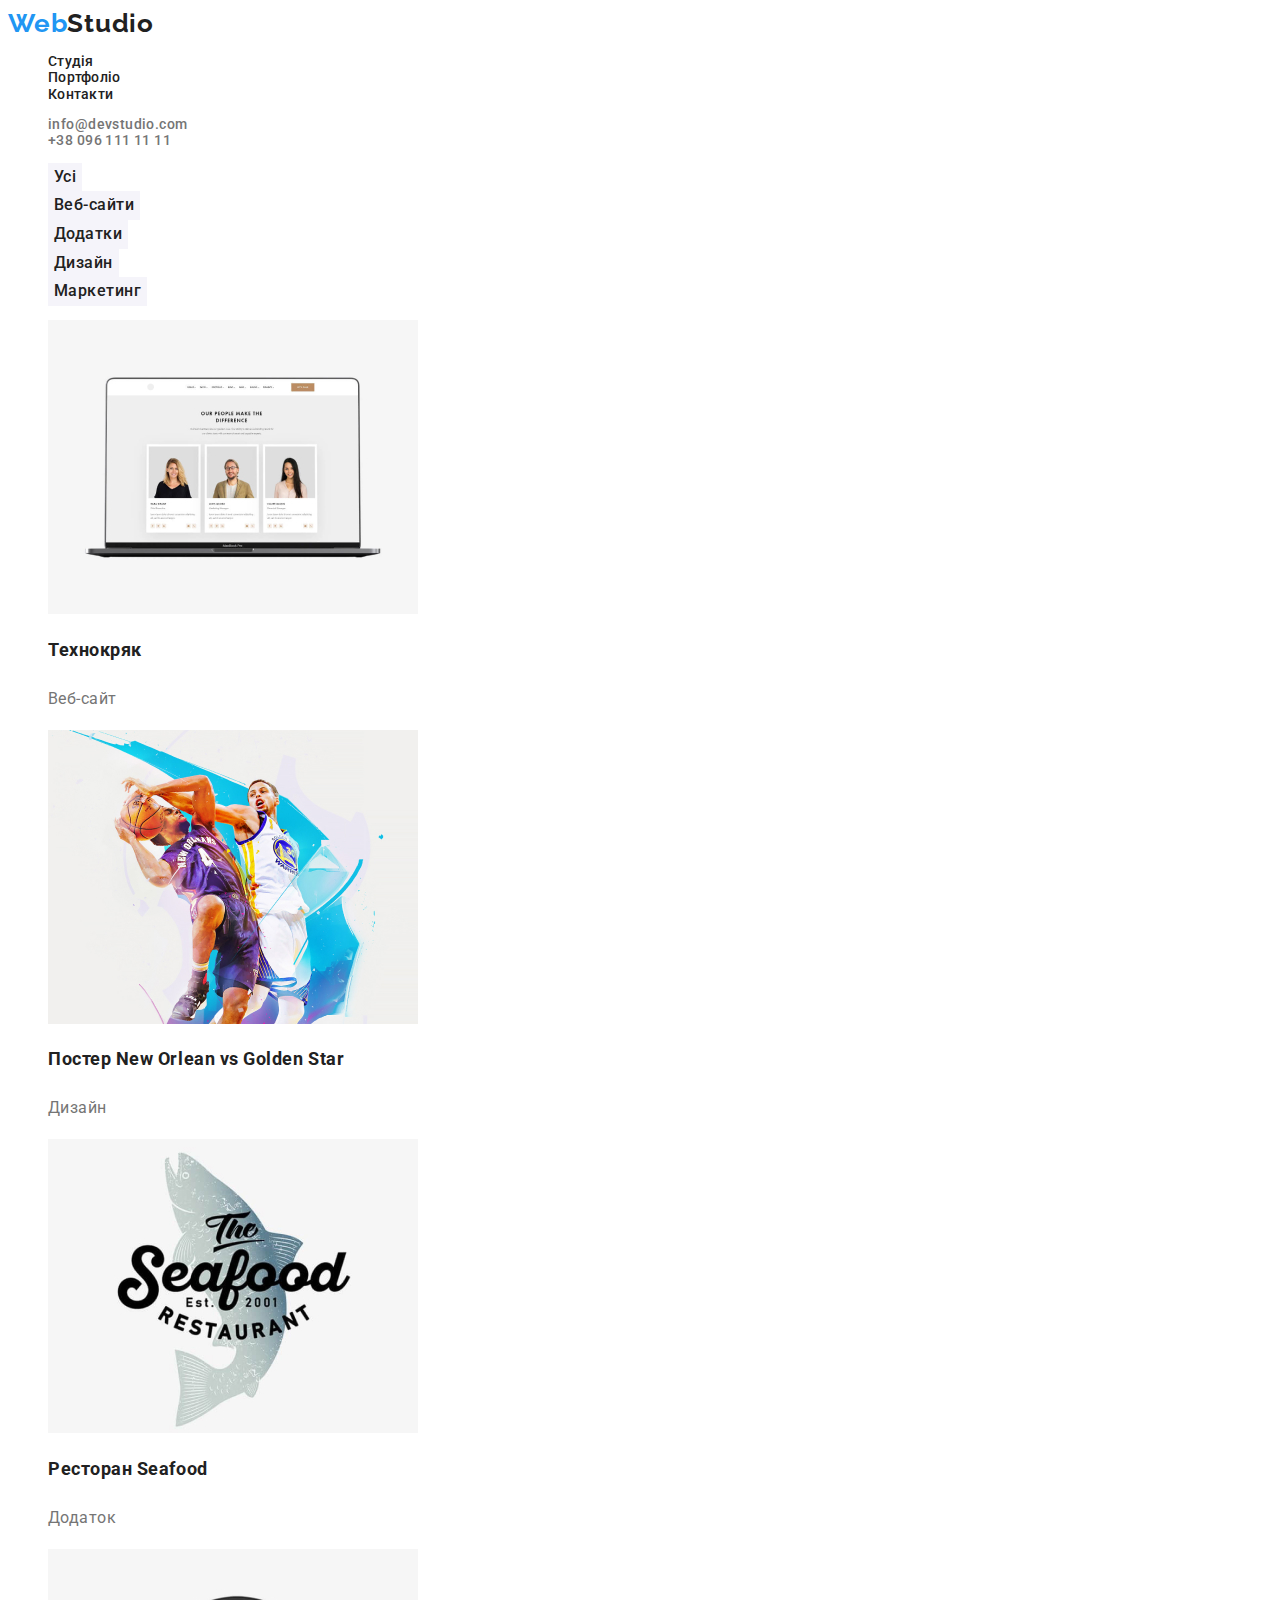
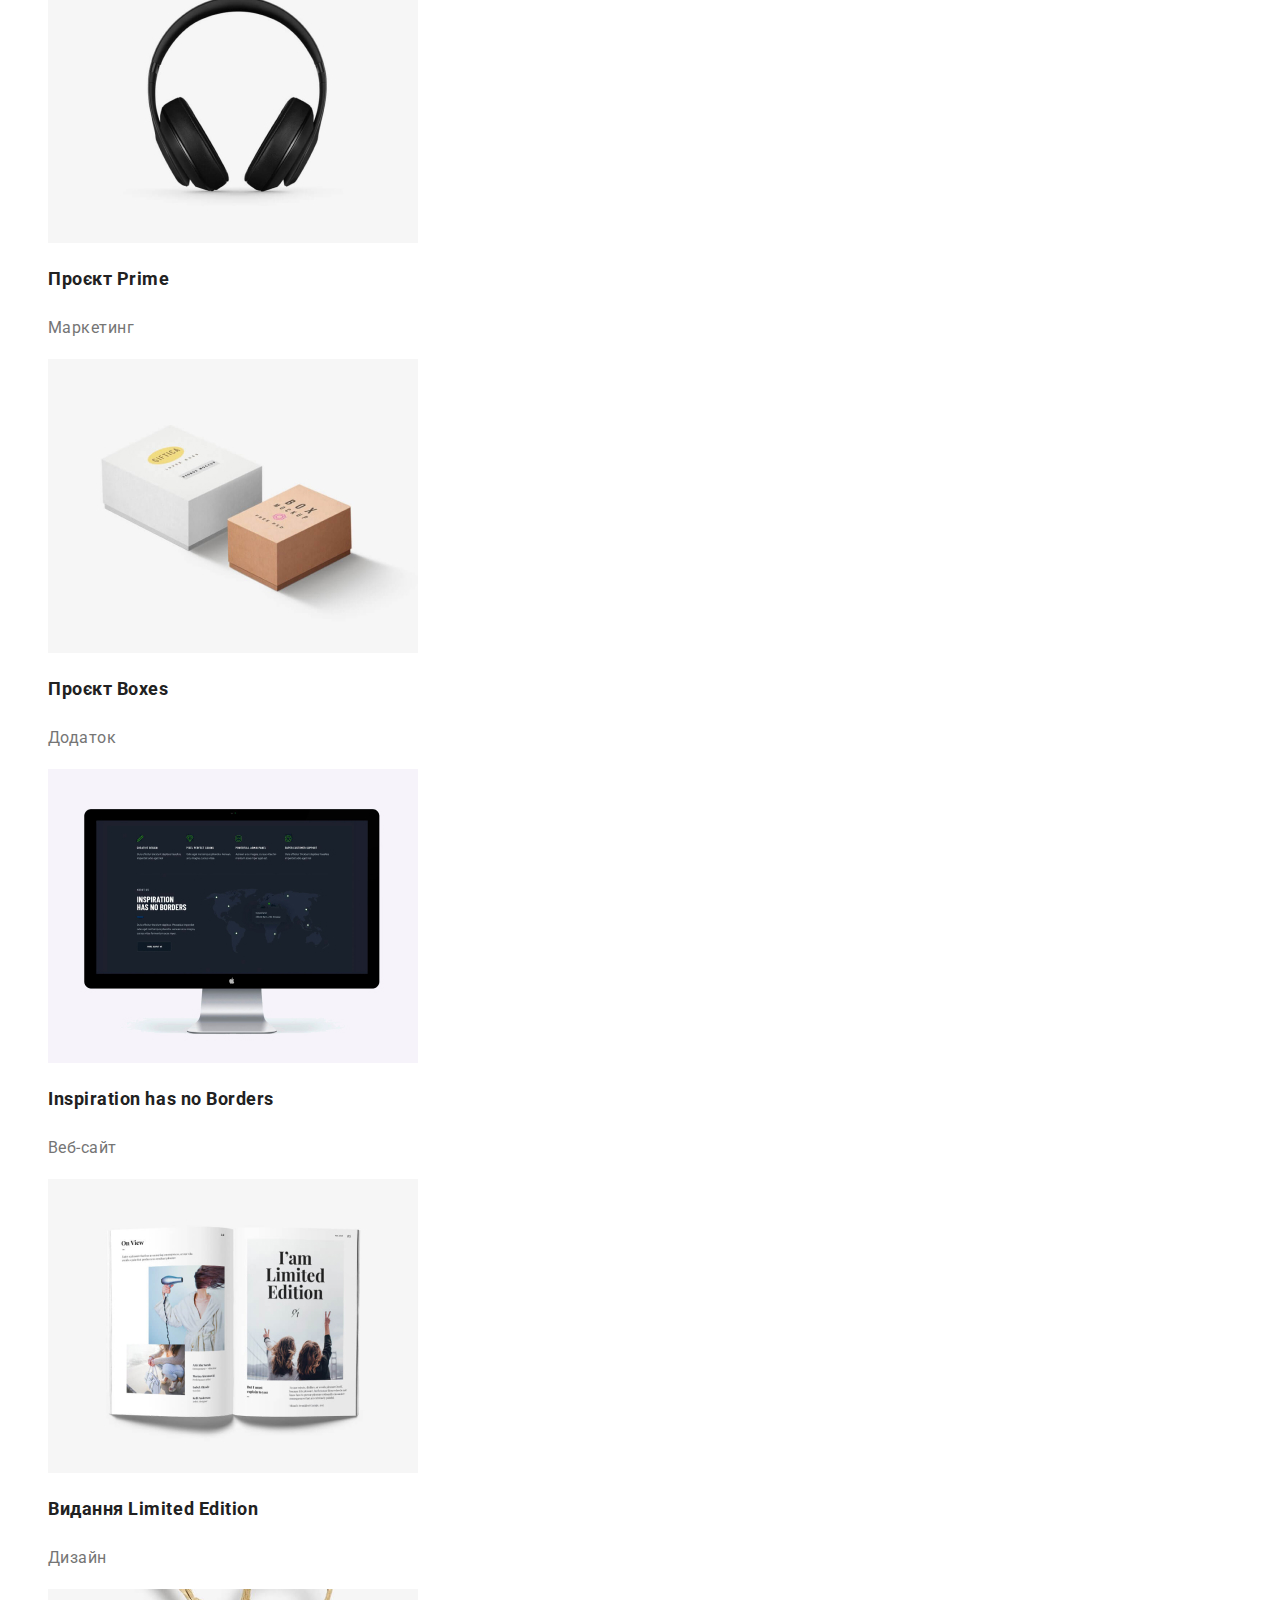
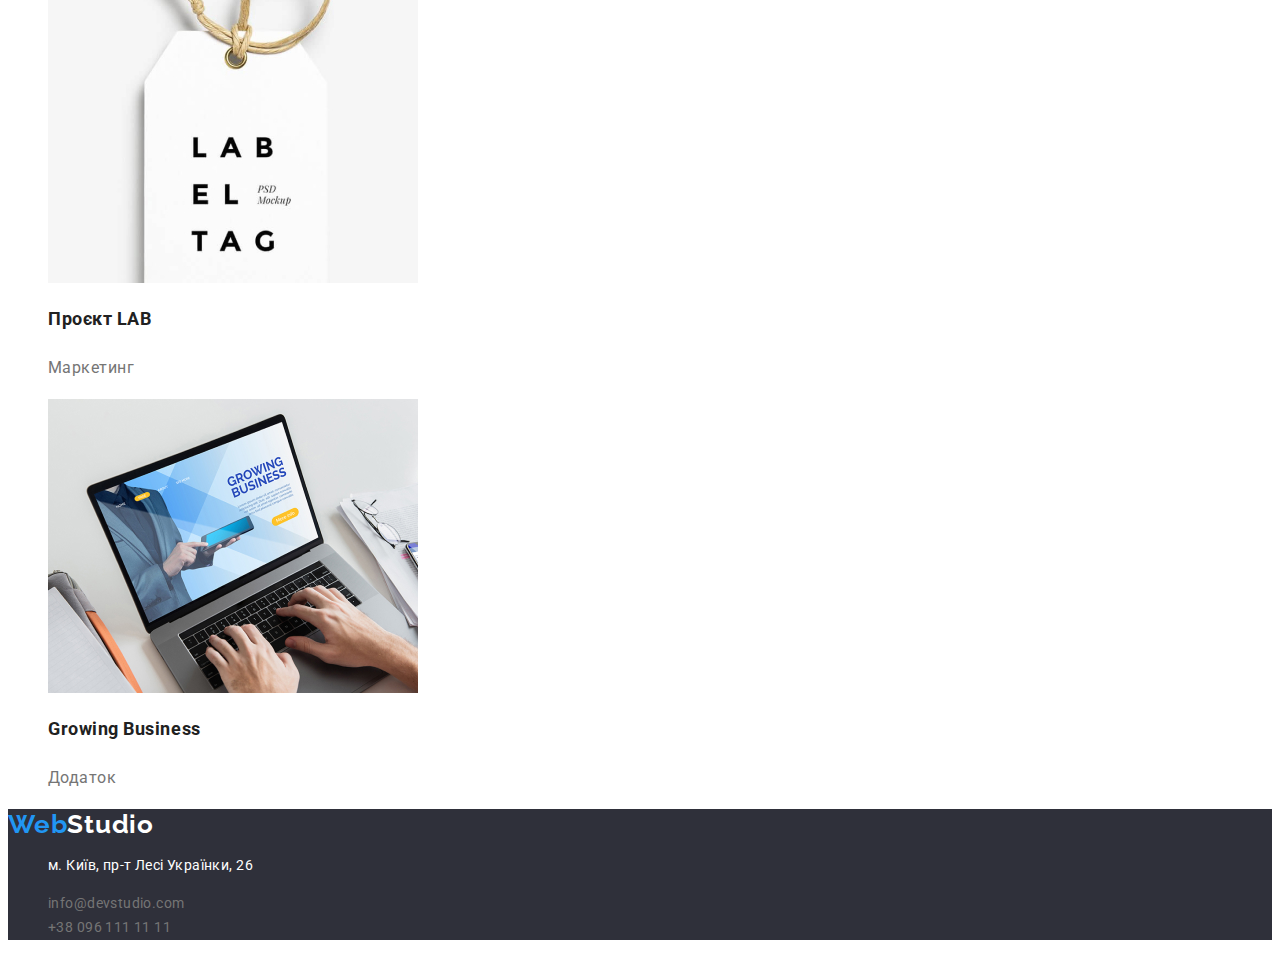
==== portfolio.html @ a3931d2d "Create" ====
<!DOCTYPE html>
<html lang="uk">
  <head>
    <meta charset="UTF-8" />
    <meta http-equiv="X-UA-Compatible" content="IE=edge" />
    <meta name="viewport" content="width=device-width, initial-scale=1.0" />
    <title>Портфоліо</title>
    <link rel="preconnect" href="https://fonts.googleapis.com" />
    <link rel="preconnect" href="https://fonts.gstatic.com" crossorigin />
    <link
      href="https://fonts.googleapis.com/css2?family=Raleway:wght@700&family=Roboto:wght@400;500;700&display=swap"
      rel="stylesheet"
    />
    <link rel="stylesheet" href="./css/styles.css" />
  </head>
  <body>
    <header>
      <a class="logo-link" href="/index.html">Web<span class="logo-header">Studio</span></a>
      <nav>
        <ul class="list">
          <li>
            <a class="link nav" href="./index.html">Студія</a>
          </li>
          <li>
            <a class="link nav" href="./portfolio.html">Портфоліо</a>
          </li>
          <li>
            <a class="link nav" href="#">Контакти</a>
          </li>
        </ul>
      </nav>
      <ul class="list">
        <li>
          <a class="link contacts-link" href="mailto:">info@devstudio.com</a>
        </li>
        <li>
          <a class="link contacts-link" href="tel:">+38 096 111 11 11</a>
        </li>
      </ul>
    </header>
    <main>
      <section>
        <ul class="list">
          <li><button class="filter" type="button">Усі</button></li>
          <li><button class="filter" type="button">Веб-сайти</button></li>
          <li><button class="filter" type="button">Додатки</button></li>
          <li><button class="filter" type="button">Дизайн</button></li>
          <li><button class="filter" type="button">Маркетинг</button></li>
        </ul>
        <ul class="list">
          <li>
            <img src="./images/portfolio/project1.jpg" alt="notebook" width="370" height="294" />
            <h2 class="case">Технокряк</h2>
            <p class="case-type">Веб-сайт</p>
          </li>
          <li>
            <img
              src="./images/portfolio/project2.jpg"
              alt="poster New Orlean vs Golden Star"
              width="370"
              height="294"
            />
            <h2 class="case">Постер New Orlean vs Golden Star</h2>
            <p class="case-type">Дизайн</p>
          </li>
          <li>
            <img
              src="./images/portfolio/project3.jpg"
              alt="seafood logo"
              width="370"
              height="294"
            />
            <h2 class="case">Ресторан Seafood</h2>
            <p class="case-type">Додаток</p>
          </li>
          <li>
            <img src="./images/portfolio/project4.jpg" alt="headphones" width="370" height="294" />
            <h2 class="case">Проєкт Prime</h2>
            <p class="case-type">Маркетинг</p>
          </li>
          <li>
            <img src="./images/portfolio/project5.jpg" alt="two boxes" width="370" height="294" />
            <h2 class="case">Проєкт Boxes</h2>
            <p class="case-type">Додаток</p>
          </li>
          <li>
            <img src="./images/portfolio/project6.jpg" alt="desctop" width="370" height="294" />
            <h2 class="case">Inspiration has no Borders</h2>
            <p class="case-type">Веб-сайт</p>
          </li>
          <li>
            <img src="./images/portfolio/project7.jpg" alt="book" width="370" height="294" />
            <h2 class="case">Видання Limited Edition</h2>
            <p class="case-type">Дизайн</p>
          </li>
          <li>
            <img src="./images/portfolio/project8.jpg" alt="label tag" width="370" height="294" />
            <h2 class="case">Проєкт LAB</h2>
            <p class="case-type">Маркетинг</p>
          </li>
          <li>
            <img src="./images/portfolio/project9.jpg" alt="notebook" width="370" height="294" />
            <h2 class="case">Growing Business</h2>
            <p class="case-type">Додаток</p>
          </li>
        </ul>
      </section>
    </main>
    <footer class="footer">
      <a class="logo-link" href="/index.html">Web<span class="logo-footer">Studio</span></a>
      <address class="footer-adress">
        <ul class="list">
          <li><p class="adress">м. Київ, пр-т Лесі Українки, 26</p></li>
          <li>
            <a class="link footer-contacts" href="mailto:">info@devstudio.com</a>
          </li>
          <li>
            <a class="link footer-contacts" href="tel:">+38 096 111 11 11</a>
          </li>
        </ul>
      </address>
    </footer>
  </body>
</html>
---- css/styles.css ----
:root{
    --color-background-main:#FFFFFF;
    --color-background-secondary:#2F303A;
    --color-background-accent: #F5F4FA;
    --color-accent:#2196F3;
    --color-font-main:#212121;
    --color-font-secondary: #757575;
    --color-font-accent: #FFFFFF;
}

body{
    font-family: 'Roboto', sans-serif;
    font-size: 14px;
    text-transform: none;
    color: var(--color-font-main);
}

.footer {
    background-color: var(--color-background-secondary);
}


.logo-link {
    color: var(--color-accent);
    text-decoration: none;
    font-family: 'Raleway', sans-serif;
    font-size: 26px;
    line-height: 1.1923;
    font-weight: 700;
    letter-spacing: 0.03em;
}
.logo-header {
    color: var(--color-font-main);
    }

.logo-footer {
    color: var(--color-font-accent);}



.nav{color: var(--color-font-main);
    font-size: 14px;
    font-weight: 500;
    line-height: 1.17;
    letter-spacing: 0.02em;
}

.link{
    text-decoration: none;
}

.list {list-style: none;
text-transform: none;}

.link:hover {
    color: var(--color-accent);
}


.contacts-link {
    color: var(--color-font-secondary);
    font-size: 14px;
    font-weight: 500;
    line-height: 1.17;
    letter-spacing: 0.03em;
}

.footer-adress{font-style: normal;}

.footer-contacts{
    color: var(--color-font-secondary);
    line-height: 1.71;
    letter-spacing: 0.03em;

}
.adress {
    color: var(--color-font-accent);
    line-height: 1.71;
    letter-spacing: 0.03em;
}

.hero {
    background-color: var(--color-background-secondary);
    text-align: center;
    vertical-align: top;
    text-transform: uppercase;
}
.hero-tittle{
    color: var(--color-font-accent);
    font-size: 44px;
    line-height: 1.36;
    font-weight: 900;
    letter-spacing: 0.06em;   
}

.primary-button {
    font-family: inherit;
    background-color: var(--color-accent);
    color: var(--color-font-accent);
    border: none;
    font-size: 16px;
    font-weight: 700;
    line-height: 1.88;
    letter-spacing: 0.06em;
    cursor: pointer;
    }
.primary-button:hover {
    background-color: var(--color-accent);
    color: var(--color-font-accent);
    border: none;
}

.filter{
    font-family: inherit;
    background-color: var(--color-background-accent);
    color: var(--color-font-main);
    border:none;
    font-size: 16px;
    font-weight: 500;
    line-height: 1.66;
    letter-spacing: 0.03em;
    cursor: pointer;
}
.filter:hover {
    color: var(--color-background-accent);
    background-color: var(--color-accent);
    border: none;
}
.filter:focus {
    color: var(--color-background-accent);
    background-color: var(--color-accent);
    border: none;
}
.features{
    color: var(--color-font-main);
    font-size: 14px;
    font-weight: 700;
    line-height: 1.14;
    letter-spacing: 0.03em;
    text-transform: uppercase;

}
.features-description {
    color: var(--color-font-secondary);
    line-height: 1.71;
    letter-spacing: 0.03em;
}

.preview{
    font-size: 36px;
    font-weight: 700;
    line-height: 1.17;
    letter-spacing: 0.03em;
    text-align: center;
}
.case {
    color: var(--color-font-main);
    font-size: 18px;
    font-weight: 700;
    line-height: 2;
    letter-spacing: 0.03em;
}
.case-type {
    color: var(--color-font-secondary);
    font-size: 16px;
    line-height: 1.875;
    letter-spacing: 0.03em;
    }


.team{
    background-color: var(--color-background-accent);
    text-align: center;
    vertical-align: top;
    text-transform: uppercase;
    }
.team-tittle {
    font-size: 36px;
    line-height: 1.17;
    font-weight: 700;
    letter-spacing: 0.03em;
    text-transform: none;
}
.name {
    color: var(--color-font-main);
    font-size: 16px;
    font-weight: 500;
    line-height: 1.17;
    letter-spacing: 0.03em;
    text-align: center;
}
.speciality {
    color: var(--color-font-secondary);
    font-size: 16px;
    line-height: 1.17;
    letter-spacing: 0.03em;
    text-align: center;
}
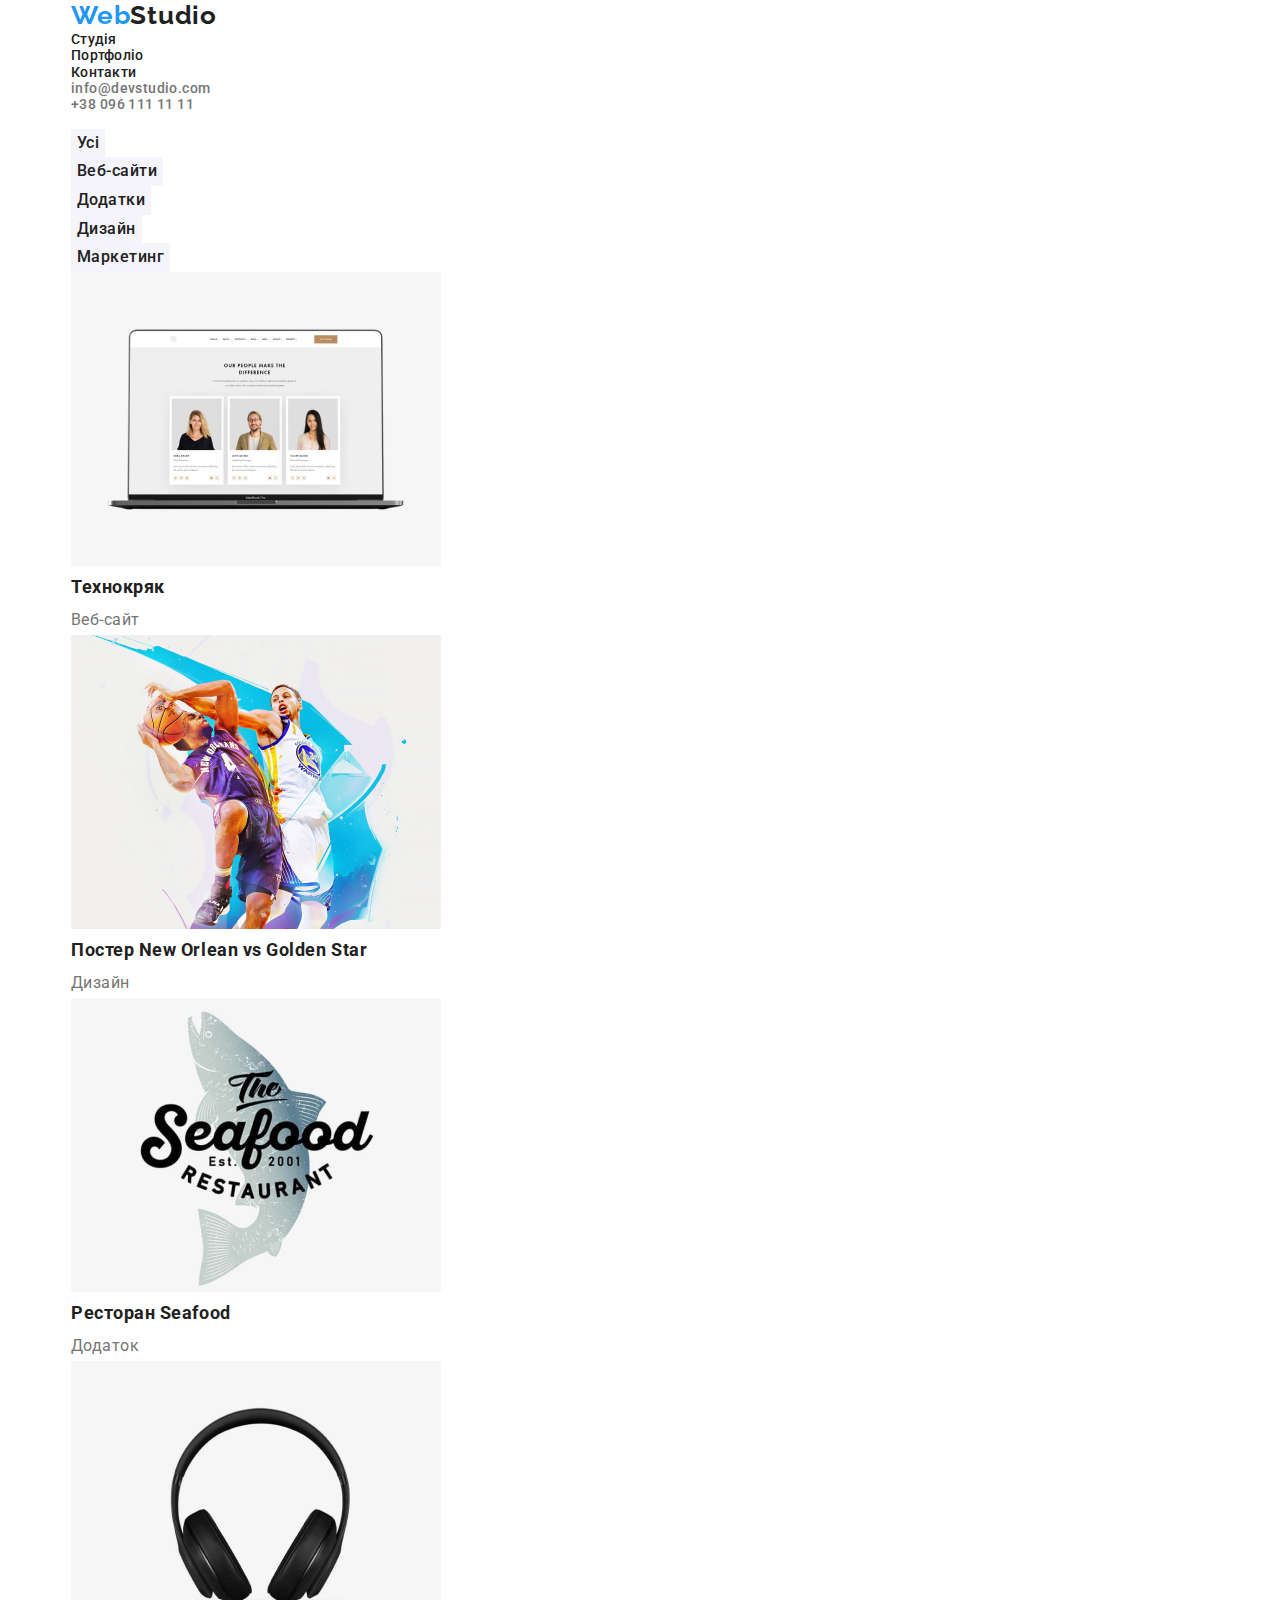
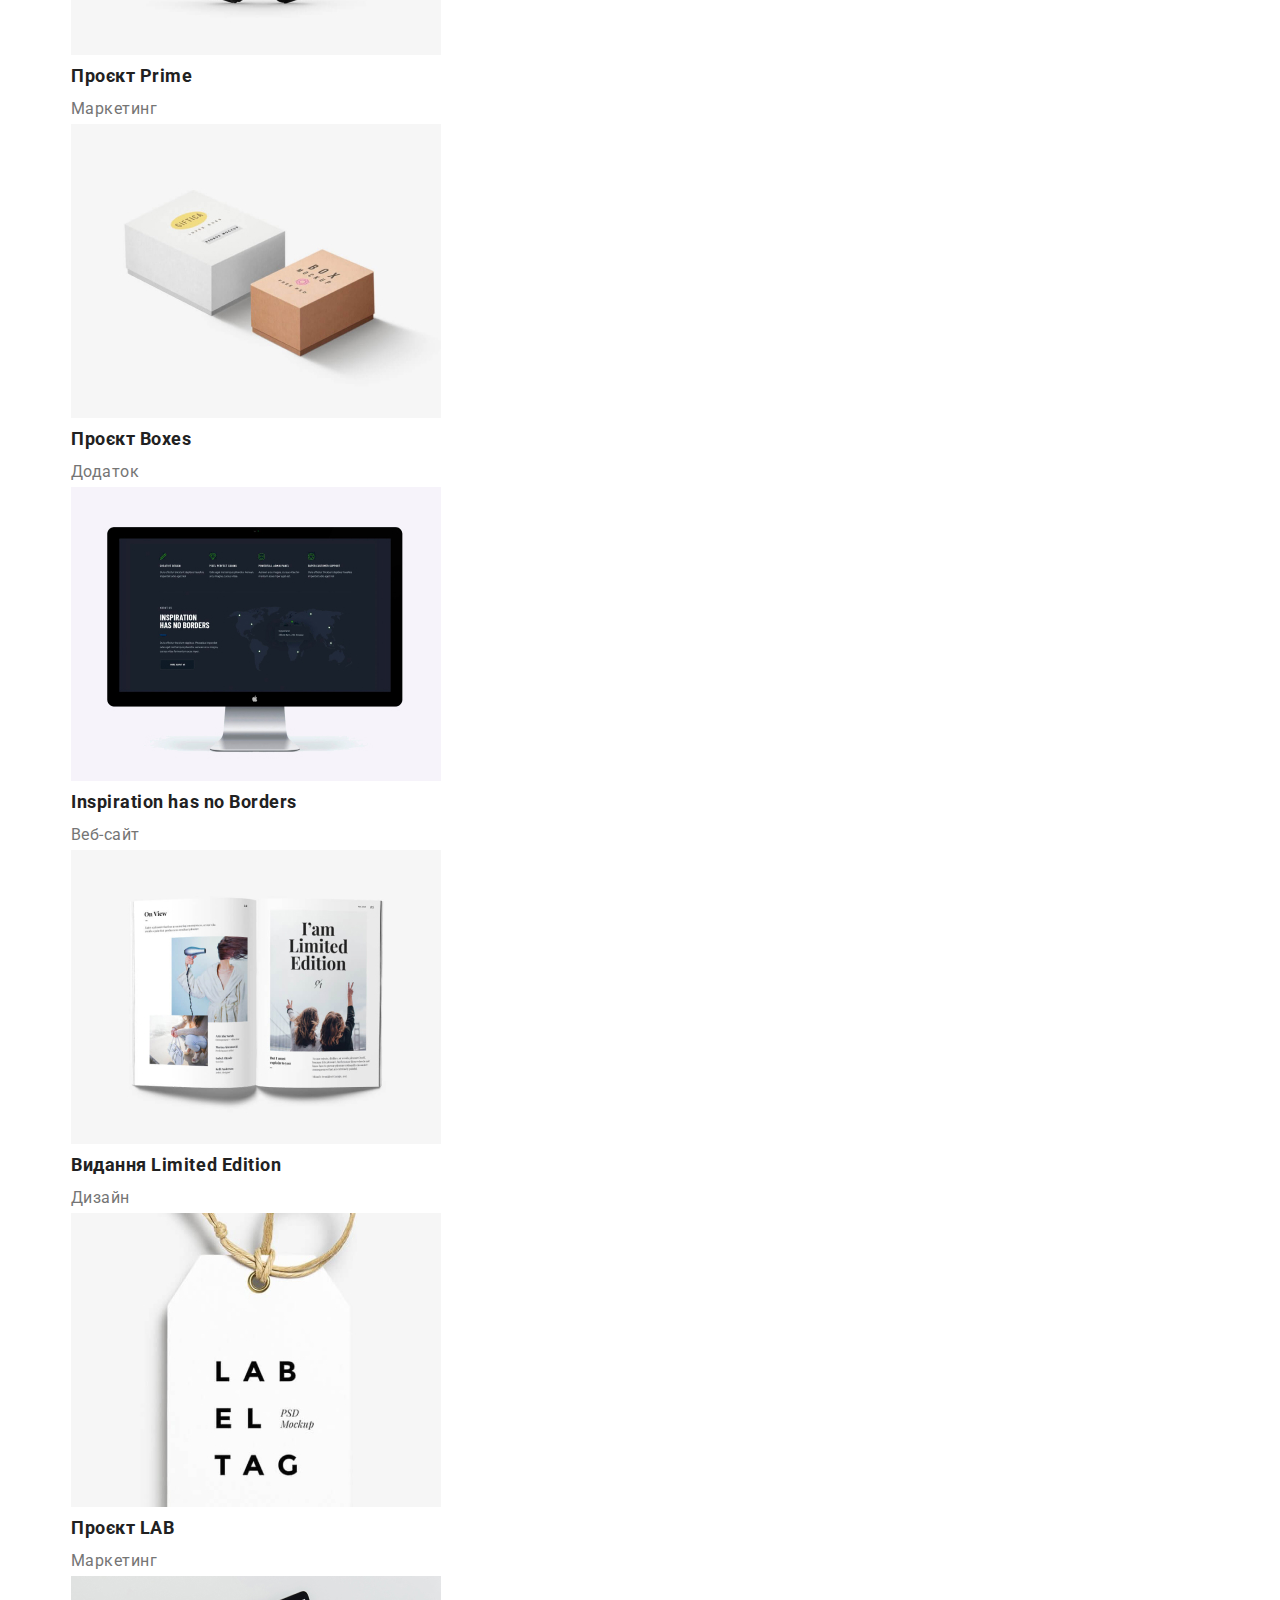
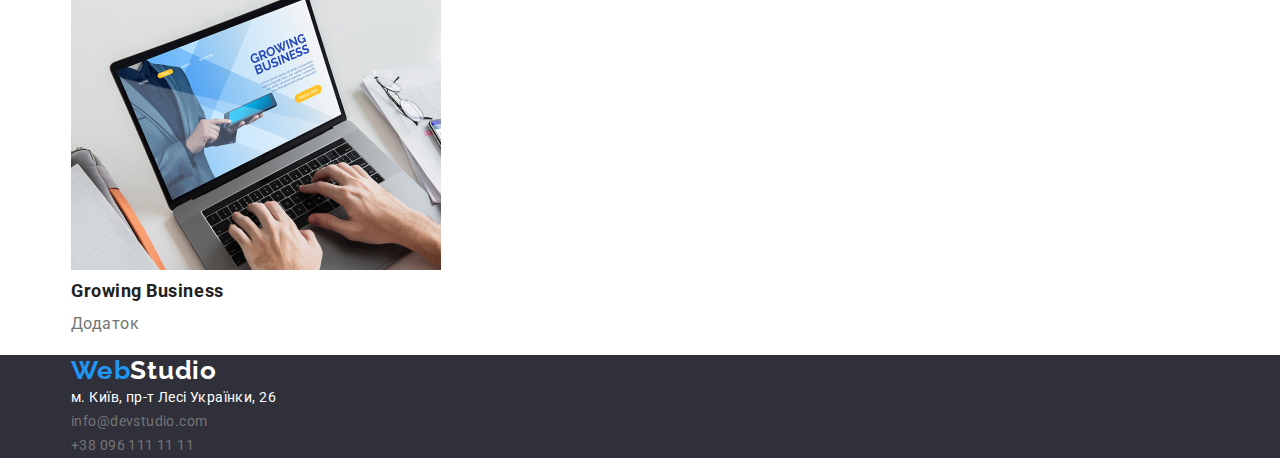
==== commit 30527d08: "Дополнение CSS" ====
--- a/portfolio.html
+++ b/portfolio.html
@@ -11,114 +11,129 @@
       href="https://fonts.googleapis.com/css2?family=Raleway:wght@700&family=Roboto:wght@400;500;700&display=swap"
       rel="stylesheet"
     />
+    <link
+      rel="stylesheet"
+      href="https://cdnjs.cloudflare.com/ajax/libs/modern-normalize/1.1.0/modern-normalize.min.css"
+    />
     <link rel="stylesheet" href="./css/styles.css" />
   </head>
   <body>
     <header>
-      <a class="logo-link" href="/index.html">Web<span class="logo-header">Studio</span></a>
-      <nav>
+      <div class="container">
+        <a class="logo-link" href="/index.html">Web<span class="logo-header">Studio</span></a>
+        <nav>
+          <ul class="list">
+            <li>
+              <a class="link nav" href="./index.html">Студія</a>
+            </li>
+            <li>
+              <a class="link nav" href="./portfolio.html">Портфоліо</a>
+            </li>
+            <li>
+              <a class="link nav" href="#">Контакти</a>
+            </li>
+          </ul>
+        </nav>
         <ul class="list">
           <li>
-            <a class="link nav" href="./index.html">Студія</a>
+            <a class="link contacts-link" href="mailto:">info@devstudio.com</a>
           </li>
           <li>
-            <a class="link nav" href="./portfolio.html">Портфоліо</a>
-          </li>
-          <li>
-            <a class="link nav" href="#">Контакти</a>
+            <a class="link contacts-link" href="tel:">+38 096 111 11 11</a>
           </li>
         </ul>
-      </nav>
-      <ul class="list">
-        <li>
-          <a class="link contacts-link" href="mailto:">info@devstudio.com</a>
-        </li>
-        <li>
-          <a class="link contacts-link" href="tel:">+38 096 111 11 11</a>
-        </li>
-      </ul>
+      </div>
     </header>
     <main>
-      <section>
-        <ul class="list">
-          <li><button class="filter" type="button">Усі</button></li>
-          <li><button class="filter" type="button">Веб-сайти</button></li>
-          <li><button class="filter" type="button">Додатки</button></li>
-          <li><button class="filter" type="button">Дизайн</button></li>
-          <li><button class="filter" type="button">Маркетинг</button></li>
-        </ul>
-        <ul class="list">
-          <li>
-            <img src="./images/portfolio/project1.jpg" alt="notebook" width="370" height="294" />
-            <h2 class="case">Технокряк</h2>
-            <p class="case-type">Веб-сайт</p>
-          </li>
-          <li>
-            <img
-              src="./images/portfolio/project2.jpg"
-              alt="poster New Orlean vs Golden Star"
-              width="370"
-              height="294"
-            />
-            <h2 class="case">Постер New Orlean vs Golden Star</h2>
-            <p class="case-type">Дизайн</p>
-          </li>
-          <li>
-            <img
-              src="./images/portfolio/project3.jpg"
-              alt="seafood logo"
-              width="370"
-              height="294"
-            />
-            <h2 class="case">Ресторан Seafood</h2>
-            <p class="case-type">Додаток</p>
-          </li>
-          <li>
-            <img src="./images/portfolio/project4.jpg" alt="headphones" width="370" height="294" />
-            <h2 class="case">Проєкт Prime</h2>
-            <p class="case-type">Маркетинг</p>
-          </li>
-          <li>
-            <img src="./images/portfolio/project5.jpg" alt="two boxes" width="370" height="294" />
-            <h2 class="case">Проєкт Boxes</h2>
-            <p class="case-type">Додаток</p>
-          </li>
-          <li>
-            <img src="./images/portfolio/project6.jpg" alt="desctop" width="370" height="294" />
-            <h2 class="case">Inspiration has no Borders</h2>
-            <p class="case-type">Веб-сайт</p>
-          </li>
-          <li>
-            <img src="./images/portfolio/project7.jpg" alt="book" width="370" height="294" />
-            <h2 class="case">Видання Limited Edition</h2>
-            <p class="case-type">Дизайн</p>
-          </li>
-          <li>
-            <img src="./images/portfolio/project8.jpg" alt="label tag" width="370" height="294" />
-            <h2 class="case">Проєкт LAB</h2>
-            <p class="case-type">Маркетинг</p>
-          </li>
-          <li>
-            <img src="./images/portfolio/project9.jpg" alt="notebook" width="370" height="294" />
-            <h2 class="case">Growing Business</h2>
-            <p class="case-type">Додаток</p>
-          </li>
-        </ul>
+      <section class="section">
+        <div class="container">
+          <ul class="list">
+            <li><button class="filter" type="button">Усі</button></li>
+            <li><button class="filter" type="button">Веб-сайти</button></li>
+            <li><button class="filter" type="button">Додатки</button></li>
+            <li><button class="filter" type="button">Дизайн</button></li>
+            <li><button class="filter" type="button">Маркетинг</button></li>
+          </ul>
+          <ul class="list">
+            <li>
+              <img src="./images/portfolio/project1.jpg" alt="notebook" width="370" height="294" />
+              <h2 class="case">Технокряк</h2>
+              <p class="case-type">Веб-сайт</p>
+            </li>
+            <li>
+              <img
+                src="./images/portfolio/project2.jpg"
+                alt="poster New Orlean vs Golden Star"
+                width="370"
+                height="294"
+              />
+              <h2 class="case">Постер New Orlean vs Golden Star</h2>
+              <p class="case-type">Дизайн</p>
+            </li>
+            <li>
+              <img
+                src="./images/portfolio/project3.jpg"
+                alt="seafood logo"
+                width="370"
+                height="294"
+              />
+              <h2 class="case">Ресторан Seafood</h2>
+              <p class="case-type">Додаток</p>
+            </li>
+            <li>
+              <img
+                src="./images/portfolio/project4.jpg"
+                alt="headphones"
+                width="370"
+                height="294"
+              />
+              <h2 class="case">Проєкт Prime</h2>
+              <p class="case-type">Маркетинг</p>
+            </li>
+            <li>
+              <img src="./images/portfolio/project5.jpg" alt="two boxes" width="370" height="294" />
+              <h2 class="case">Проєкт Boxes</h2>
+              <p class="case-type">Додаток</p>
+            </li>
+            <li>
+              <img src="./images/portfolio/project6.jpg" alt="desctop" width="370" height="294" />
+              <h2 class="case">Inspiration has no Borders</h2>
+              <p class="case-type">Веб-сайт</p>
+            </li>
+            <li>
+              <img src="./images/portfolio/project7.jpg" alt="book" width="370" height="294" />
+              <h2 class="case">Видання Limited Edition</h2>
+              <p class="case-type">Дизайн</p>
+            </li>
+            <li>
+              <img src="./images/portfolio/project8.jpg" alt="label tag" width="370" height="294" />
+              <h2 class="case">Проєкт LAB</h2>
+              <p class="case-type">Маркетинг</p>
+            </li>
+            <li>
+              <img src="./images/portfolio/project9.jpg" alt="notebook" width="370" height="294" />
+              <h2 class="case">Growing Business</h2>
+              <p class="case-type">Додаток</p>
+            </li>
+          </ul>
+        </div>
       </section>
     </main>
     <footer class="footer">
-      <a class="logo-link" href="/index.html">Web<span class="logo-footer">Studio</span></a>
-      <address class="footer-adress">
-        <ul class="list">
-          <li><p class="adress">м. Київ, пр-т Лесі Українки, 26</p></li>
-          <li>
-            <a class="link footer-contacts" href="mailto:">info@devstudio.com</a>
-          </li>
-          <li>
-            <a class="link footer-contacts" href="tel:">+38 096 111 11 11</a>
-          </li>
-        </ul>
-      </address>
+      <div class="container">
+        <a class="logo-link" href="/index.html">Web<span class="logo-footer">Studio</span></a>
+        <address class="footer-adress">
+          <ul class="list">
+            <li><p class="adress">м. Київ, пр-т Лесі Українки, 26</p></li>
+            <li>
+              <a class="link footer-contacts" href="mailto:">info@devstudio.com</a>
+            </li>
+            <li>
+              <a class="link footer-contacts" href="tel:">+38 096 111 11 11</a>
+            </li>
+          </ul>
+        </address>
+      </div>
     </footer>
   </body>
 </html>
--- a/css/styles.css
+++ b/css/styles.css
@@ -15,6 +15,25 @@
     color: var(--color-font-main);
 }
 
+h1,
+h2,
+h3,
+p,
+ul {padding: 0;
+margin: 0;}
+
+.container{
+    width: 100%;
+    max-width: 1170px;
+    margin: 0 auto;
+    padding: 0 16px;
+}
+
+
+.section{
+    padding: 16px 16px;
+}
+
 .footer {
     background-color: var(--color-background-secondary);
 }
@@ -90,7 +109,13 @@
     font-size: 44px;
     line-height: 1.36;
     font-weight: 900;
-    letter-spacing: 0.06em;   
+    letter-spacing: 0.06em;
+    text-align: center;
+    vertical-align: top;
+    Width: 696px;
+    Height: 120px;
+    Top: 280px;
+    Left: 452px;
 }
 
 .primary-button {
@@ -103,7 +128,14 @@
     line-height: 1.88;
     letter-spacing: 0.06em;
     cursor: pointer;
-    }
+    width: 216px;
+    height: 50px;
+    top: 430px;
+    left: 692px;
+    border-radius: 4px;
+    padding: 10px 32px;
+    }
+
 .primary-button:hover {
     background-color: var(--color-accent);
     color: var(--color-font-accent);
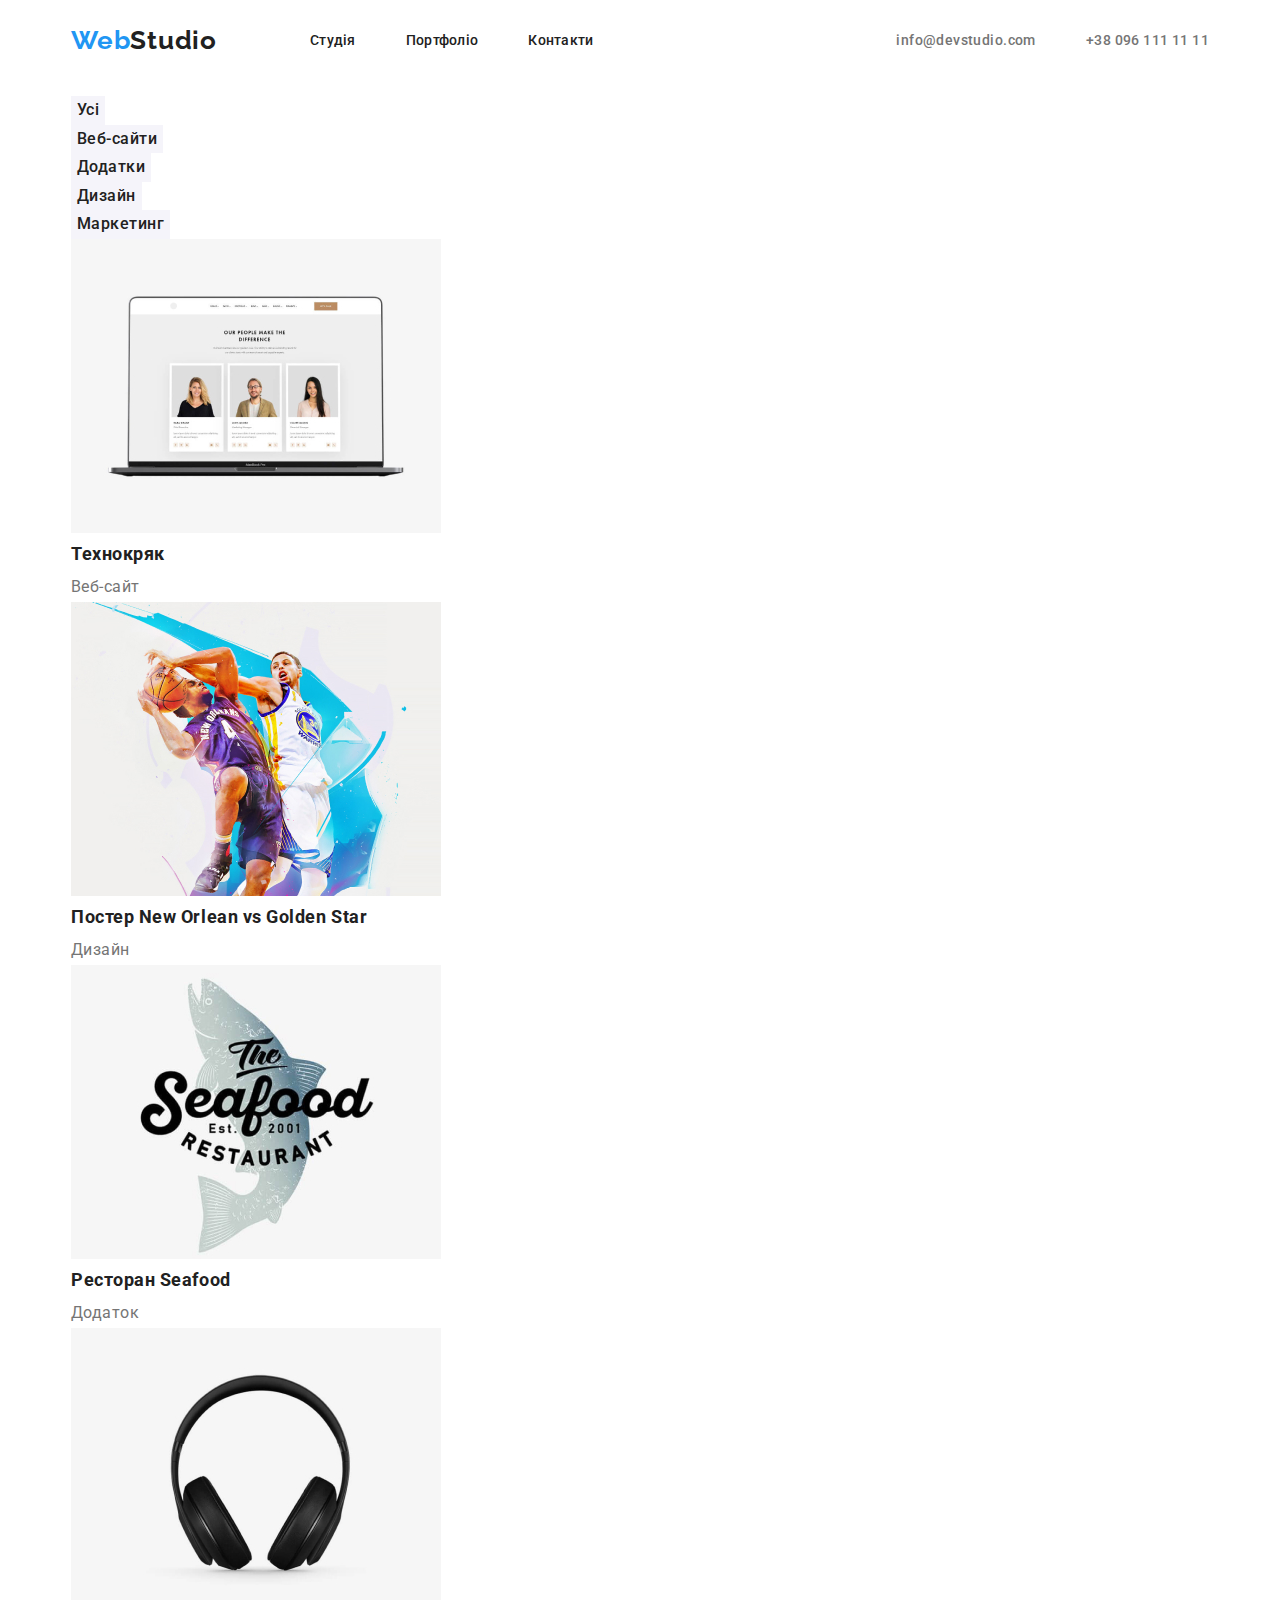
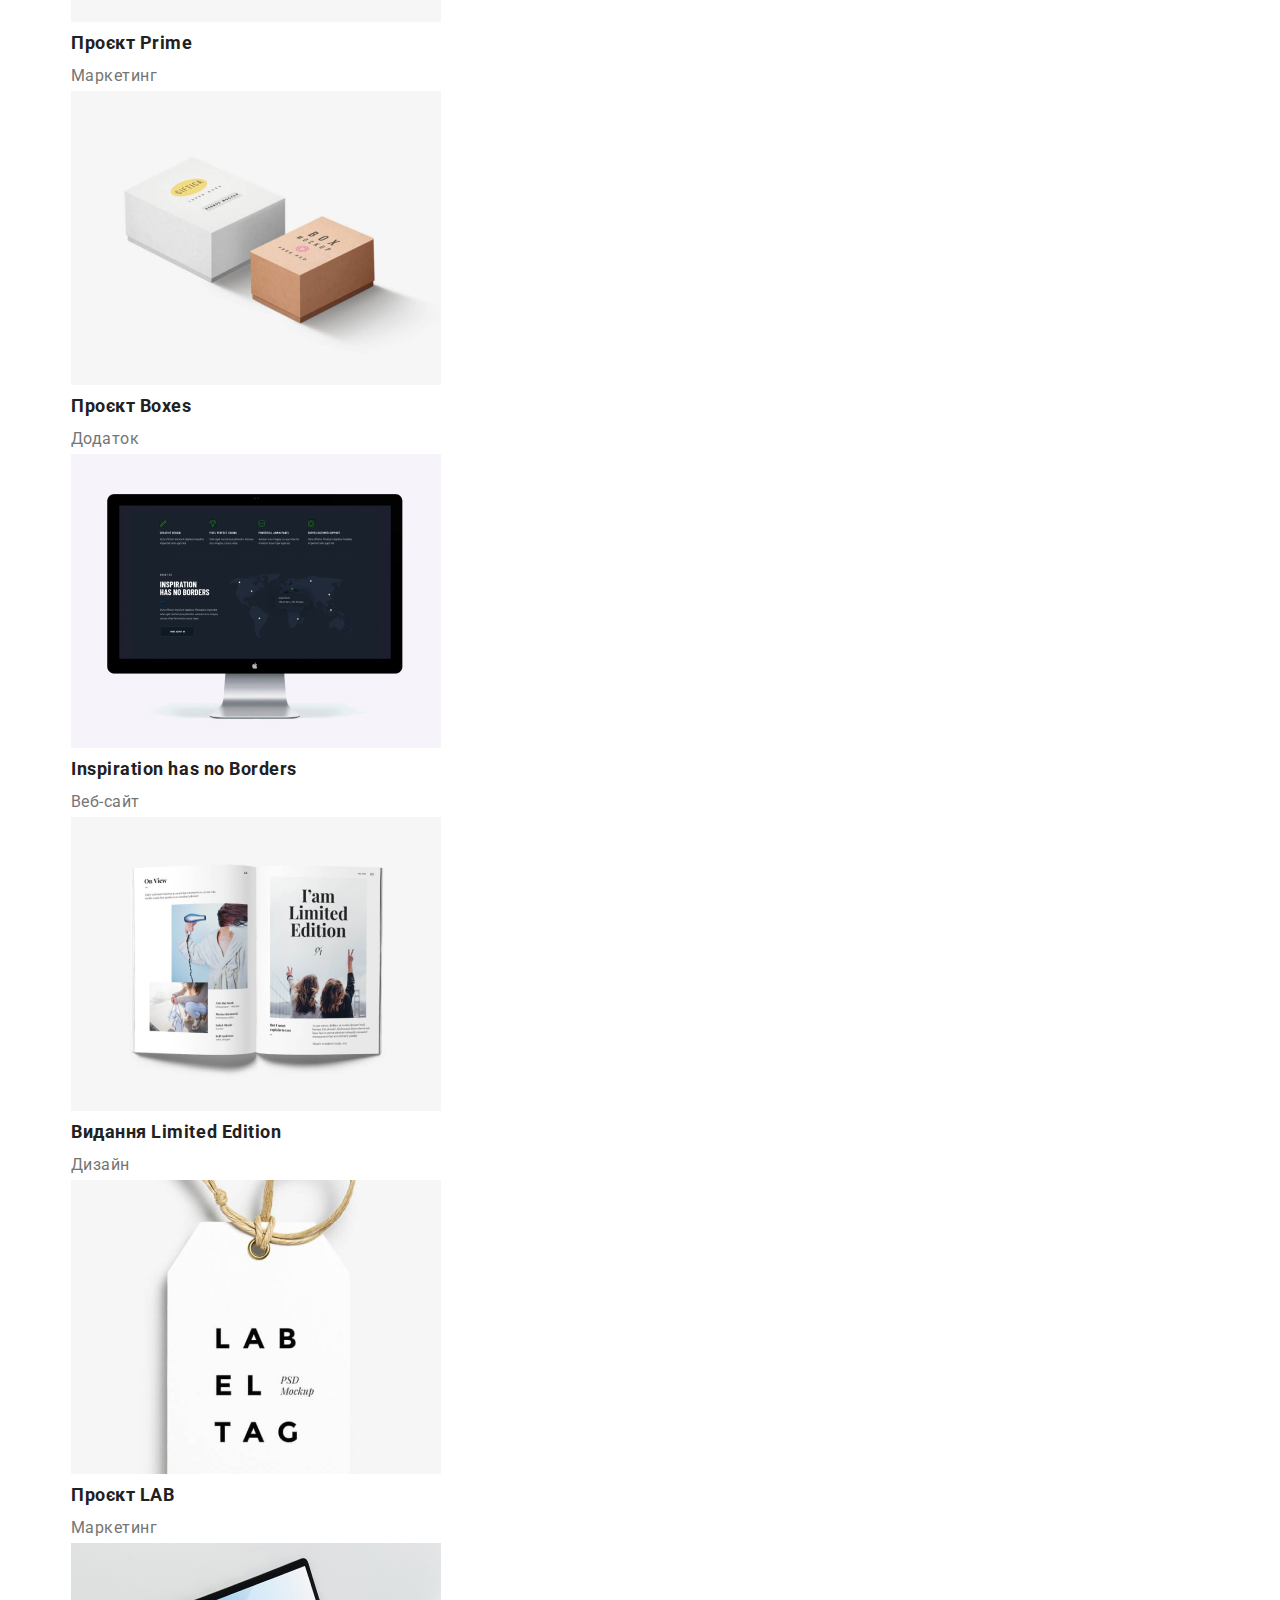
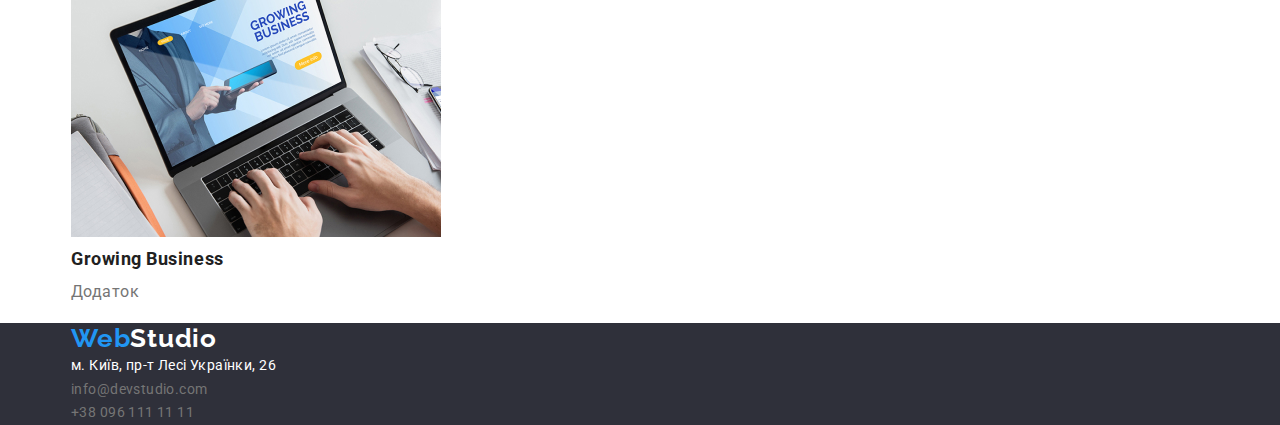
==== commit 0e2f32ae: "редакт" ====
--- a/portfolio.html
+++ b/portfolio.html
@@ -19,31 +19,32 @@
   </head>
   <body>
     <header>
-      <div class="container">
-        <a class="logo-link" href="/index.html">Web<span class="logo-header">Studio</span></a>
-        <nav>
-          <ul class="list">
+      <div class="container header">
+        <div class="header-container">
+          <a class="logo-link" href="/index.html">Web<span class="logo-header">Studio</span></a>
+          <nav class="header-nav">
+            <ul class="list header-menu">
+              <li>
+                <a class="link nav" href="./index.html">Студія</a>
+              </li>
+              <li>
+                <a class="link nav" href="./portfolio.html">Портфоліо</a>
+              </li>
+              <li>
+                <a class="link nav" href="#">Контакти</a>
+              </li>
+            </ul>
+          </nav>
+          <ul class="list adress-list">
             <li>
-              <a class="link nav" href="./index.html">Студія</a>
+              <a class="link contacts-link" href="mailto:">info@devstudio.com</a>
             </li>
             <li>
-              <a class="link nav" href="./portfolio.html">Портфоліо</a>
-            </li>
-            <li>
-              <a class="link nav" href="#">Контакти</a>
+              <a class="link contacts-link" href="tel:">+38 096 111 11 11</a>
             </li>
           </ul>
-        </nav>
-        <ul class="list">
-          <li>
-            <a class="link contacts-link" href="mailto:">info@devstudio.com</a>
-          </li>
-          <li>
-            <a class="link contacts-link" href="tel:">+38 096 111 11 11</a>
-          </li>
-        </ul>
+        </div>
       </div>
-    </header>
     <main>
       <section class="section">
         <div class="container">
--- a/css/styles.css
+++ b/css/styles.css
@@ -29,6 +29,28 @@
     padding: 0 16px;
 }
 
+.header-container {
+    display: flex;
+    align-items: center;
+    gap: 93px;
+    height: 80px;
+    }
+
+.header-nav {
+    display: flex;
+    align-items: center;
+    justify-content: space-between;
+    flex-grow: 1;
+    gap: 50px;
+}
+.header-menu {
+    display: flex;
+    gap: 50px;
+}
+.adress-list{
+    display: flex;
+    gap: 50px;
+}
 
 .section{
     padding: 16px 16px;
@@ -37,7 +59,6 @@
 .footer {
     background-color: var(--color-background-secondary);
 }
-
 
 .logo-link {
     color: var(--color-accent);
@@ -104,6 +125,15 @@
     vertical-align: top;
     text-transform: uppercase;
 }
+
+.hero-container {
+    display: flex;
+    align-items: center;
+    justify-content: center;
+    height: 600px;
+    top: 80px;
+    }
+
 .hero-tittle{
     color: var(--color-font-accent);
     font-size: 44px;
@@ -111,11 +141,12 @@
     font-weight: 900;
     letter-spacing: 0.06em;
     text-align: center;
-    vertical-align: top;
+    vertical-align: text-top;
     Width: 696px;
     Height: 120px;
     Top: 280px;
     Left: 452px;
+    margin: 0 auto;
 }
 
 .primary-button {
@@ -163,6 +194,12 @@
     background-color: var(--color-accent);
     border: none;
 }
+
+.advantages-container{
+    display: flex;
+    justify-content: space-between;
+   }
+
 .features{
     color: var(--color-font-main);
     font-size: 14px;
